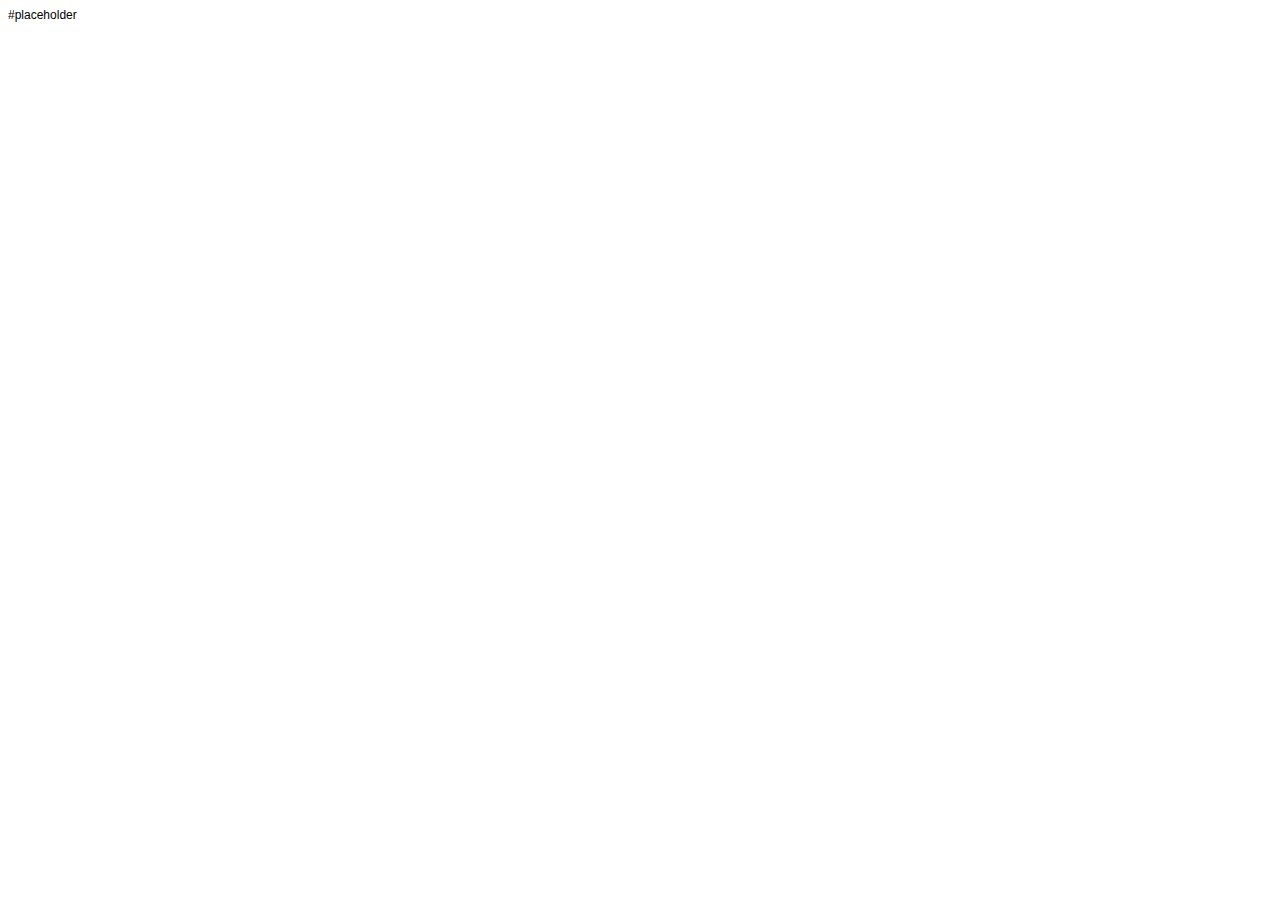
==== aminova-home-v1/index.html @ d5dd4d15 "Add files via upload" ====
<!DOCTYPE html PUBLIC "-//W3C//DTD HTML 4.01//EN" "http://www.w3.org/TR/html4/strict.dtd">
<html>
<head>
  <meta http-equiv="Content-Type" content="text/html; charset=utf-8">
  <meta http-equiv="Content-Style-Type" content="text/css">
  <title></title>
  <meta name="Generator" content="Cocoa HTML Writer">
  <meta name="CocoaVersion" content="2566">
  <style type="text/css">
    p.p1 {margin: 0.0px 0.0px 0.0px 0.0px; font: 12.0px Helvetica}
  </style>
</head>
<body>
<p class="p1">#placeholder</p>
</body>
</html>
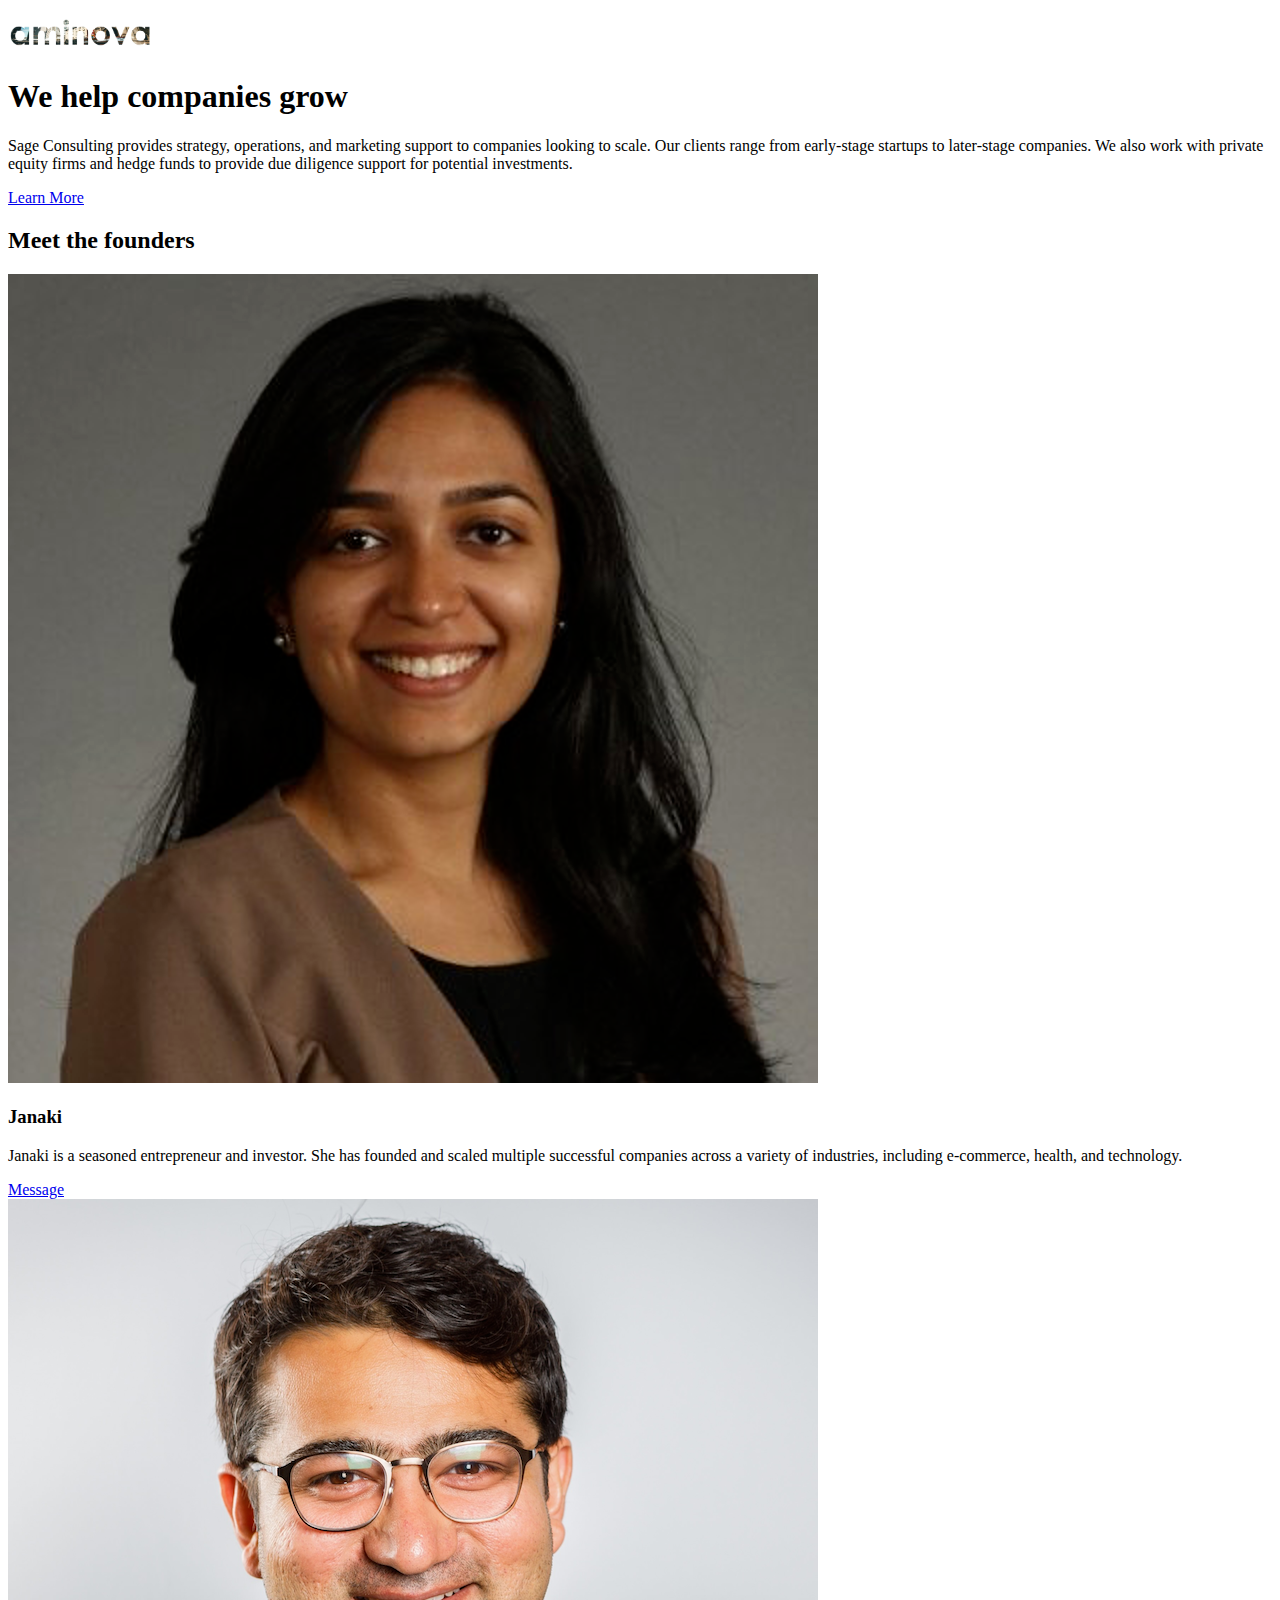
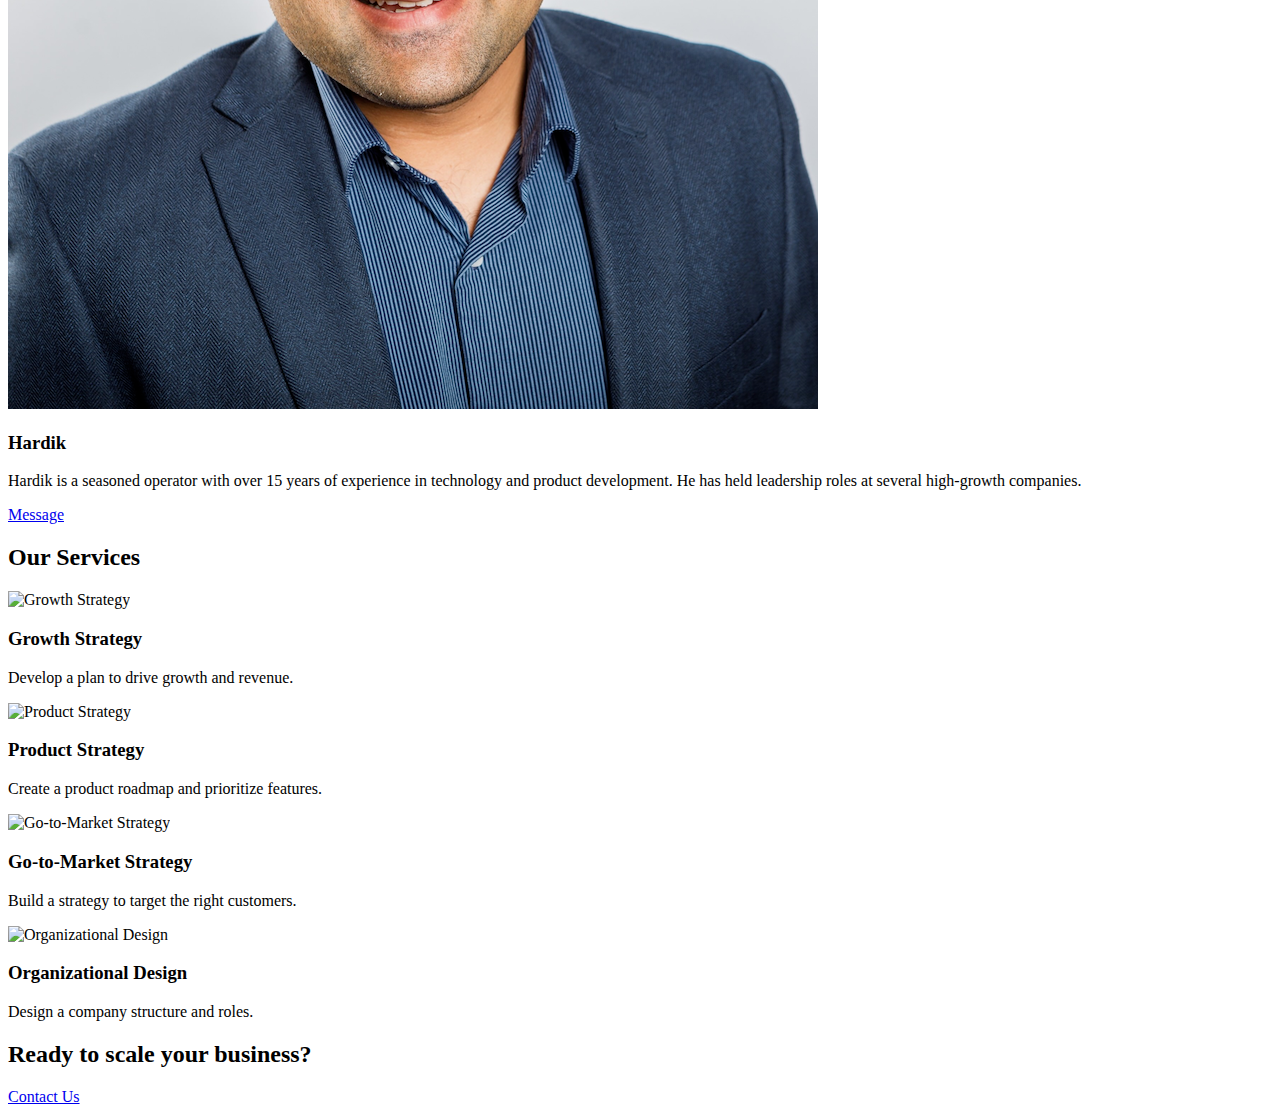
==== commit bb05ffd2: "Update index.html" ====
--- a/aminova-home-v1/index.html
+++ b/aminova-home-v1/index.html
@@ -1,16 +1,84 @@
-<!DOCTYPE html PUBLIC "-//W3C//DTD HTML 4.01//EN" "http://www.w3.org/TR/html4/strict.dtd">
-<html>
+<!DOCTYPE html>
+<html lang="en">
 <head>
-  <meta http-equiv="Content-Type" content="text/html; charset=utf-8">
-  <meta http-equiv="Content-Style-Type" content="text/css">
-  <title></title>
-  <meta name="Generator" content="Cocoa HTML Writer">
-  <meta name="CocoaVersion" content="2566">
-  <style type="text/css">
-    p.p1 {margin: 0.0px 0.0px 0.0px 0.0px; font: 12.0px Helvetica}
-  </style>
+    <meta charset="UTF-8">
+    <meta name="viewport" content="width=device-width, initial-scale=1.0">
+    <title>Aminova</title>
+    <link rel="stylesheet" href="styles.css">
 </head>
 <body>
-<p class="p1">#placeholder</p>
+    <!-- Header Section -->
+    <header>
+        <div class="logo">
+            <img src="images/aminovalogo1.png" alt="Aminova Logo" width="150">
+        </div>
+    </header>
+
+    <!-- Hero Section -->
+    <section class="hero">
+        <div class="hero-content">
+            <h1>We help companies grow</h1>
+            <p>
+                Sage Consulting provides strategy, operations, and marketing support to companies looking to scale. Our clients range from early-stage startups to later-stage companies. We also work with private equity firms and hedge funds to provide due diligence support for potential investments.
+            </p>
+            <a href="#" class="button">Learn More</a>
+        </div>
+    </section>
+
+    <!-- Founders Section -->
+    <section class="founders">
+        <h2>Meet the founders</h2>
+        <div class="founder">
+            <img src="images/janakiheadshot.png" alt="Janaki Headshot">
+            <div>
+                <h3>Janaki</h3>
+                <p>
+                    Janaki is a seasoned entrepreneur and investor. She has founded and scaled multiple successful companies across a variety of industries, including e-commerce, health, and technology.
+                </p>
+                <a href="#" class="button">Message</a>
+            </div>
+        </div>
+        <div class="founder">
+            <img src="images/hardikheadshot.png" alt="Hardik Headshot">
+            <div>
+                <h3>Hardik</h3>
+                <p>
+                    Hardik is a seasoned operator with over 15 years of experience in technology and product development. He has held leadership roles at several high-growth companies.
+                </p>
+                <a href="#" class="button">Message</a>
+            </div>
+        </div>
+    </section>
+
+    <!-- Services Section -->
+    <section class="services">
+        <h2>Our Services</h2>
+        <div class="service">
+            <img src="images/growth-strategy.png" alt="Growth Strategy">
+            <h3>Growth Strategy</h3>
+            <p>Develop a plan to drive growth and revenue.</p>
+        </div>
+        <div class="service">
+            <img src="images/product-strategy.png" alt="Product Strategy">
+            <h3>Product Strategy</h3>
+            <p>Create a product roadmap and prioritize features.</p>
+        </div>
+        <div class="service">
+            <img src="images/go-to-market.png" alt="Go-to-Market Strategy">
+            <h3>Go-to-Market Strategy</h3>
+            <p>Build a strategy to target the right customers.</p>
+        </div>
+        <div class="service">
+            <img src="images/organizational-design.png" alt="Organizational Design">
+            <h3>Organizational Design</h3>
+            <p>Design a company structure and roles.</p>
+        </div>
+    </section>
+
+    <!-- Call-to-Action Section -->
+    <section class="cta">
+        <h2>Ready to scale your business?</h2>
+        <a href="#" class="button">Contact Us</a>
+    </section>
 </body>
 </html>
--- a/aminova-home-v1/styles.css
+++ b/aminova-home-v1/styles.css
@@ -0,0 +1,8 @@
+{\rtf1\ansi\ansicpg1252\cocoartf2818
+\cocoatextscaling0\cocoaplatform0{\fonttbl\f0\fswiss\fcharset0 Helvetica;}
+{\colortbl;\red255\green255\blue255;}
+{\*\expandedcolortbl;;}
+\margl1440\margr1440\vieww11520\viewh8400\viewkind0
+\pard\tx720\tx1440\tx2160\tx2880\tx3600\tx4320\tx5040\tx5760\tx6480\tx7200\tx7920\tx8640\pardirnatural\partightenfactor0
+
+\f0\fs24 \cf0 #placeholder}